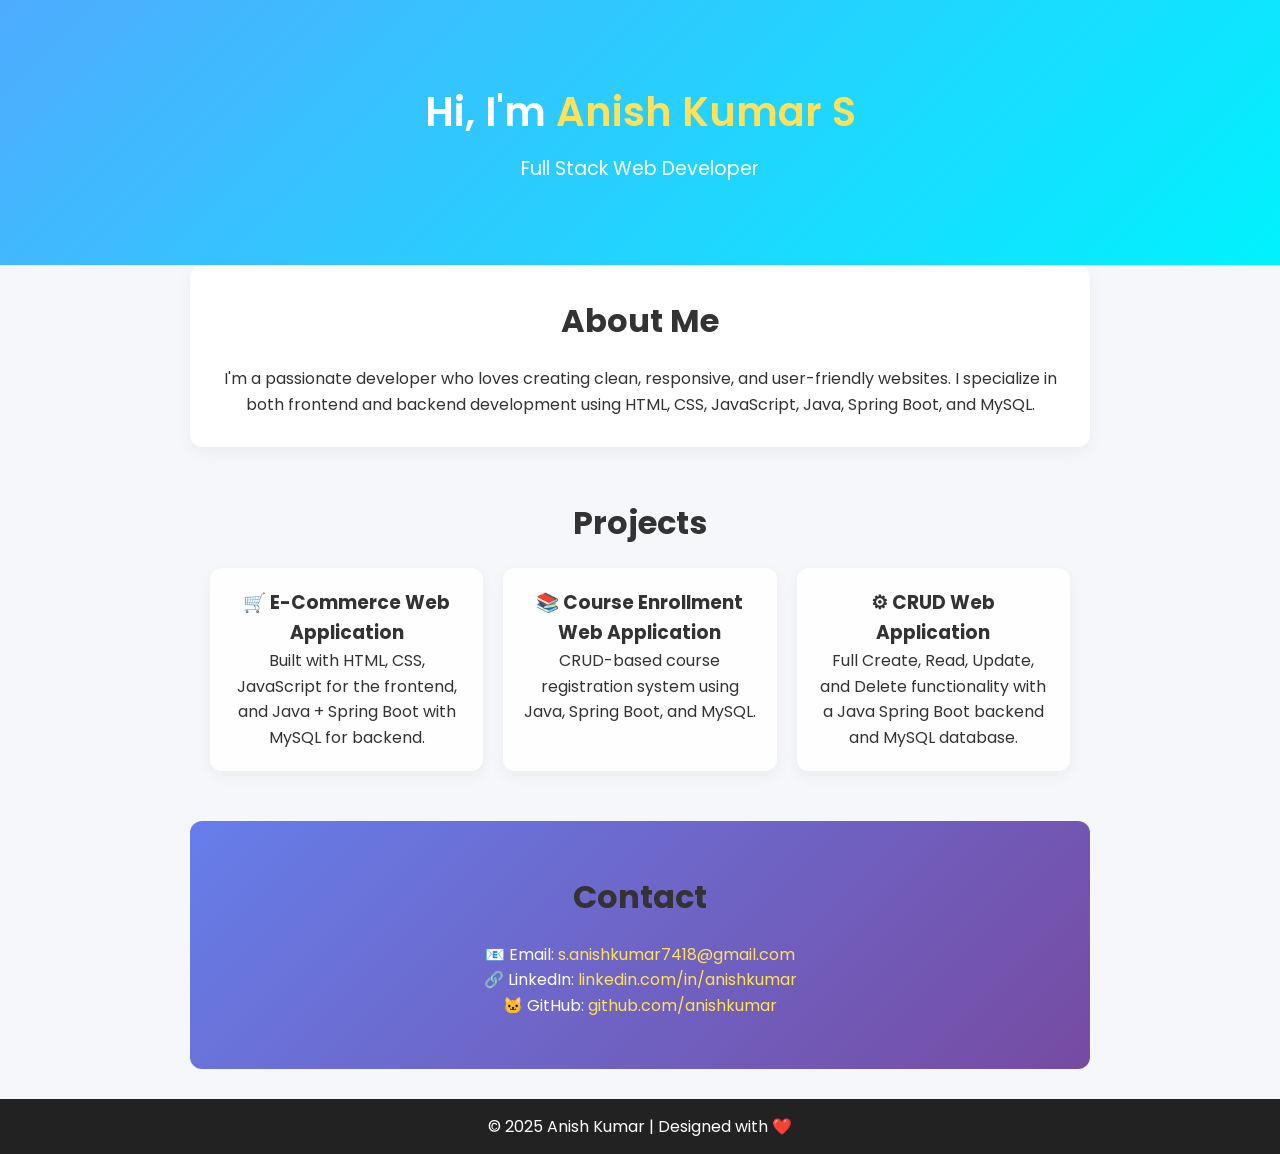
==== index.html @ a3ac61db "change" ====
<!DOCTYPE html>
<html lang="en">
<head>
  <meta charset="UTF-8" />
  <meta name="viewport" content="width=device-width, initial-scale=1.0"/>
  <title>Anish Kumar | Portfolio</title>
  <link rel="stylesheet" href="po.css" />
  <link href="https://fonts.googleapis.com/css2?family=Poppins:wght@400;600&display=swap" rel="stylesheet">
</head>
<body>

  <!-- Header -->
  <header>
    <div class="header-content">
      <h1>Hi, I'm <span>Anish Kumar S</span></h1>
      <p>Full Stack Web Developer</p>
    </div>
  </header>

  <main>
    <!-- About -->
    <section class="about fade-in">
      <h2>About Me</h2>
      <p>
        I'm a passionate developer who loves creating clean, responsive, and user-friendly websites. 
        I specialize in both frontend and backend development using HTML, CSS, JavaScript, Java, Spring Boot, and MySQL.
      </p>
    </section>

    <!-- Projects -->
    <section class="projects fade-in">
      <h2>Projects</h2>
      <div class="projects-grid">

        <div class="project-card">
          <h3>🛒 E-Commerce Web Application</h3>
          <p>Built with HTML, CSS, JavaScript for the frontend, and Java + Spring Boot with MySQL for backend.</p>
        </div>

        <div class="project-card">
          <h3>📚 Course Enrollment Web Application</h3>
          <p>CRUD-based course registration system using Java, Spring Boot, and MySQL.</p>
        </div>

         <div class="project-card">
      <h3>⚙ CRUD Web Application</h3>
      <p>Full Create, Read, Update, and Delete functionality with a Java Spring Boot backend and MySQL database.</p>
    </div>

      </div>
    </section>

    <!-- Contact -->
    <section class="contact fade-in">
      <h2>Contact</h2>
  <p>📧 Email: <a href="https://mail.google.com/mail/?view=cm&fs=1&to=s.anishkumar7418@gmail.com" target="_blank">
s.anishkumar7418@gmail.com
</a>

</p>
      <p>🔗 LinkedIn: <a href="https://www.linkedin.com/in/anish-kumar-s-661487363/" target="_blank">linkedin.com/in/anishkumar</a></p>
      <p>🐱 GitHub: <a href="#">github.com/anishkumar</a></p>
    </section>
  </main>

  <!-- Footer -->
  <footer>
    <p>&copy; 2025 Anish Kumar | Designed with ❤️</p>
  </footer>

</body>
</html>
---- po.css ----
/* Reset */
* {
  margin: 0;
  padding: 0;
  box-sizing: border-box;
}

body {
  font-family: "Poppins", sans-serif;
  background: #f5f7fa;
  color: #333;
  line-height: 1.6;
}

/* Header */
header {
  background: linear-gradient(135deg, #4facfe, #00f2fe);
  color: white;
  text-align: center;
  padding: 80px 20px;
}

header h1 {
  font-size: 2.5rem;
  font-weight: 600;
}

header span {
  color: #ffe259;
}

header p {
  font-size: 1.2rem;
  margin-top: 10px;
}

/* Sections */
section {
  padding: 50px 20px;
  max-width: 900px;
  margin: auto;
  text-align: center;
}

h2 {
  font-size: 2rem;
  margin-bottom: 20px;
  color: #333;
}

/* About */
.about {
  background: white;
  padding: 30px;
  border-radius: 12px;
  box-shadow: 0 5px 15px rgba(0,0,0,0.05);
}

/* Projects */
.projects-grid {
  display: grid;
  grid-template-columns: repeat(auto-fit, minmax(260px, 1fr));
  gap: 20px;
  margin-top: 20px;
}

.project-card {
  background: rgba(255,255,255,0.85);
  border-radius: 12px;
  padding: 20px;
  backdrop-filter: blur(8px);
  box-shadow: 0 5px 15px rgba(0,0,0,0.05);
  transition: transform 0.3s ease, box-shadow 0.3s ease;
}

.project-card:hover {
  transform: translateY(-5px);
  box-shadow: 0 8px 20px rgba(0,0,0,0.15);
}

/* Contact */
.contact {
  background: linear-gradient(135deg, #667eea, #764ba2);
  color: white;
  border-radius: 12px;
}

.contact a {
  color: #ffe259;
  text-decoration: none;
}

.contact a:hover {
  text-decoration: underline;
}

/* Footer */
footer {
  text-align: center;
  background: #222;
  color: white;
  padding: 15px;
  margin-top: 30px;
}

/* Animations */
.fade-in {
  opacity: 0;
  transform: translateY(20px);
  animation: fadeUp 1s forwards;
}

@keyframes fadeUp {
  to {
    opacity: 1;
    transform: translateY(0);
  }
}
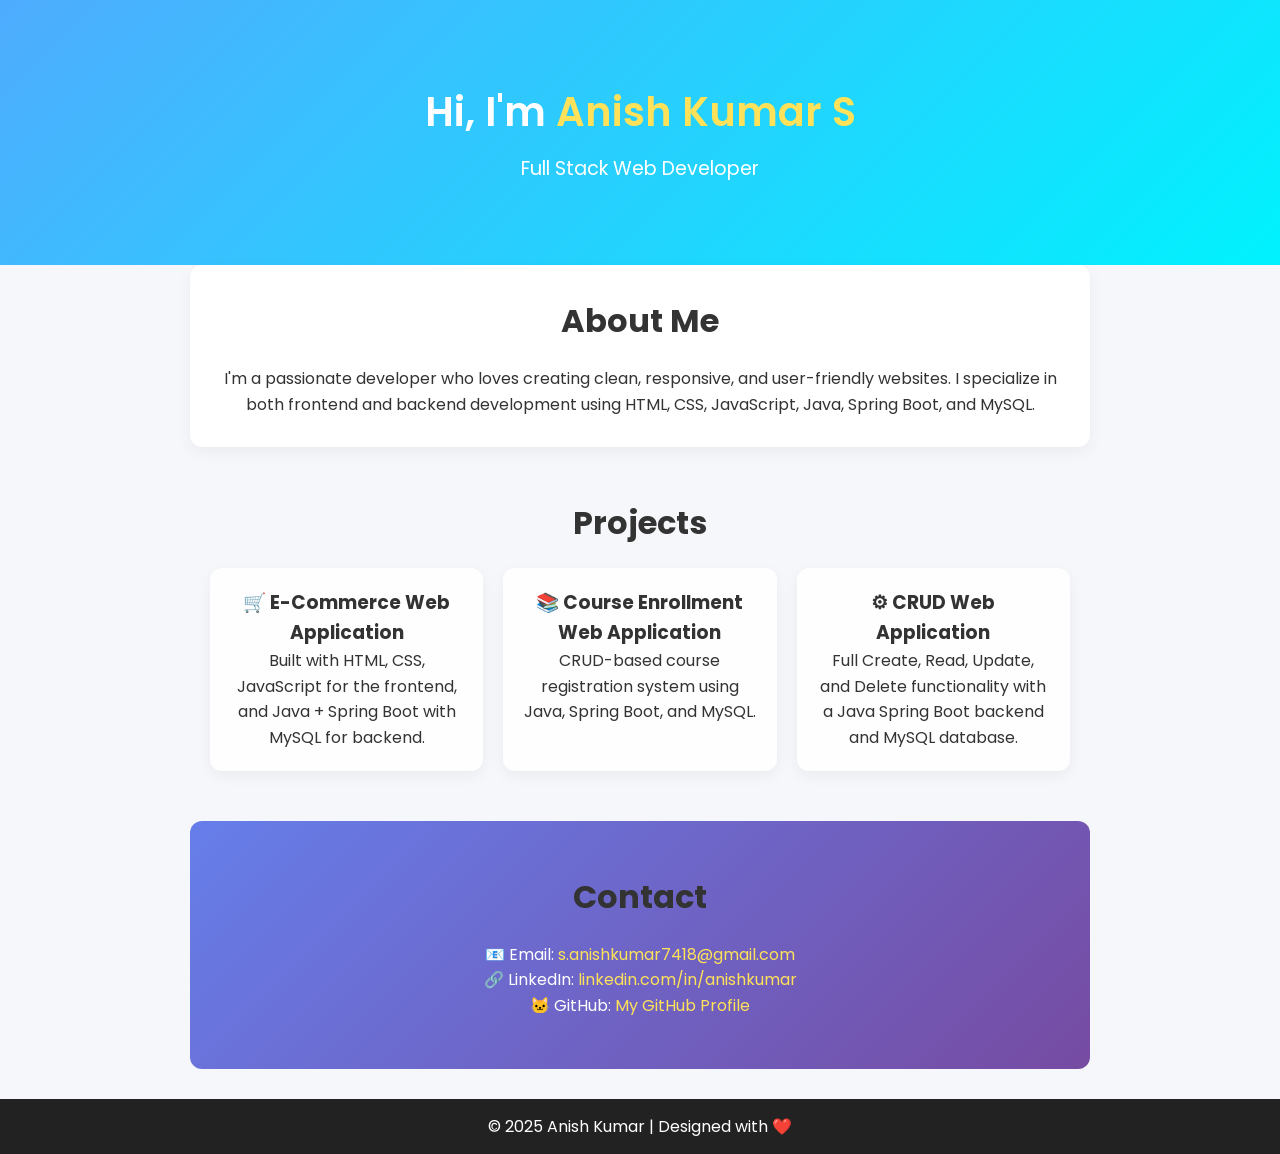
==== commit 3cfb407c: "html" ====
--- a/index.html
+++ b/index.html
@@ -4,7 +4,7 @@
   <meta charset="UTF-8" />
   <meta name="viewport" content="width=device-width, initial-scale=1.0"/>
   <title>Anish Kumar | Portfolio</title>
-  <link rel="stylesheet" href="po.css" />
+  <link rel="stylesheet" href="style.css" />
   <link href="https://fonts.googleapis.com/css2?family=Poppins:wght@400;600&display=swap" rel="stylesheet">
 </head>
 <body>
@@ -59,7 +59,7 @@
 
 </p>
       <p>🔗 LinkedIn: <a href="https://www.linkedin.com/in/anish-kumar-s-661487363/" target="_blank">linkedin.com/in/anishkumar</a></p>
-      <p>🐱 GitHub: <a href="#">github.com/anishkumar</a></p>
+      <p>🐱 GitHub: <a href=https://github.com/anishkumar7418-coder target="_blank">My GitHub Profile</a></p>
     </section>
   </main>
 
--- a/style.css
+++ b/style.css
@@ -0,0 +1,118 @@
+/* Reset */
+* {
+  margin: 0;
+  padding: 0;
+  box-sizing: border-box;
+}
+
+body {
+  font-family: "Poppins", sans-serif;
+  background: #f5f7fa;
+  color: #333;
+  line-height: 1.6;
+}
+
+/* Header */
+header {
+  background: linear-gradient(135deg, #4facfe, #00f2fe);
+  color: white;
+  text-align: center;
+  padding: 80px 20px;
+}
+
+header h1 {
+  font-size: 2.5rem;
+  font-weight: 600;
+}
+
+header span {
+  color: #ffe259;
+}
+
+header p {
+  font-size: 1.2rem;
+  margin-top: 10px;
+}
+
+/* Sections */
+section {
+  padding: 50px 20px;
+  max-width: 900px;
+  margin: auto;
+  text-align: center;
+}
+
+h2 {
+  font-size: 2rem;
+  margin-bottom: 20px;
+  color: #333;
+}
+
+/* About */
+.about {
+  background: white;
+  padding: 30px;
+  border-radius: 12px;
+  box-shadow: 0 5px 15px rgba(0,0,0,0.05);
+}
+
+/* Projects */
+.projects-grid {
+  display: grid;
+  grid-template-columns: repeat(auto-fit, minmax(260px, 1fr));
+  gap: 20px;
+  margin-top: 20px;
+}
+
+.project-card {
+  background: rgba(255,255,255,0.85);
+  border-radius: 12px;
+  padding: 20px;
+  backdrop-filter: blur(8px);
+  box-shadow: 0 5px 15px rgba(0,0,0,0.05);
+  transition: transform 0.3s ease, box-shadow 0.3s ease;
+}
+
+.project-card:hover {
+  transform: translateY(-5px);
+  box-shadow: 0 8px 20px rgba(0,0,0,0.15);
+}
+
+/* Contact */
+.contact {
+  background: linear-gradient(135deg, #667eea, #764ba2);
+  color: white;
+  border-radius: 12px;
+}
+
+.contact a {
+  color: #ffe259;
+  text-decoration: none;
+}
+
+.contact a:hover {
+  text-decoration: underline;
+}
+
+/* Footer */
+footer {
+  text-align: center;
+  background: #222;
+  color: white;
+  padding: 15px;
+  margin-top: 30px;
+}
+
+/* Animations */
+.fade-in {
+  opacity: 0;
+  transform: translateY(20px);
+  animation: fadeUp 1s forwards;
+}
+
+@keyframes fadeUp {
+  to {
+    opacity: 1;
+    transform: translateY(0);
+  }
+}
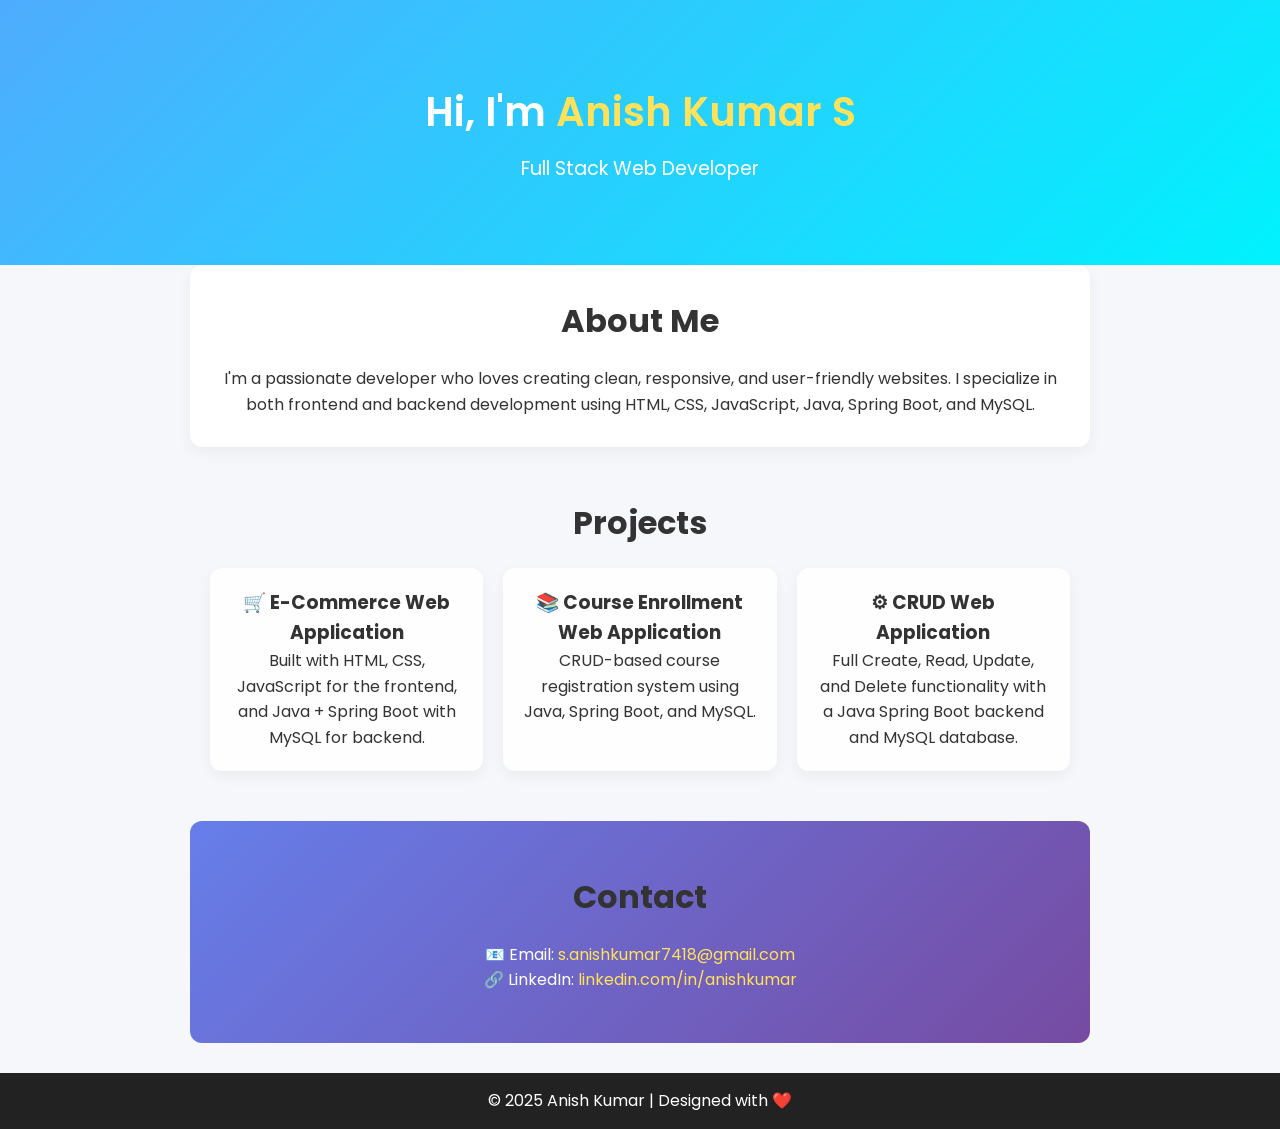
==== commit 8df711ca: "git" ====
--- a/index.html
+++ b/index.html
@@ -15,6 +15,8 @@
       <h1>Hi, I'm <span>Anish Kumar S</span></h1>
       <p>Full Stack Web Developer</p>
     </div>
+
+    
   </header>
 
   <main>
@@ -59,7 +61,7 @@
 
 </p>
       <p>🔗 LinkedIn: <a href="https://www.linkedin.com/in/anish-kumar-s-661487363/" target="_blank">linkedin.com/in/anishkumar</a></p>
-      <p>🐱 GitHub: <a href=https://github.com/anishkumar7418-coder target="_blank">My GitHub Profile</a></p>
+   
     </section>
   </main>
 
--- a/style.css
+++ b/style.css
@@ -10,6 +10,7 @@
   background: #f5f7fa;
   color: #333;
   line-height: 1.6;
+  
 }
 
 /* Header */
@@ -116,3 +117,43 @@
     transform: translateY(0);
   }
 }
+
+.buttons{
+
+  position: absolute;
+
+  left: 95%;
+  top: 22px;
+  border: solid;
+  border-radius: 10px;
+  
+ 
+  
+}
+  
+
+.light{
+
+background-color: rgb(255, 255, 255);
+ 
+  border: none;
+  padding: 15px;
+}
+
+  .dark{
+
+
+ background-color: white;
+  border: none;
+  padding: 15px;
+}
+
+.buttons img{
+
+  width: 15px;
+  height: 15px;
+ 
+}
+
+
+
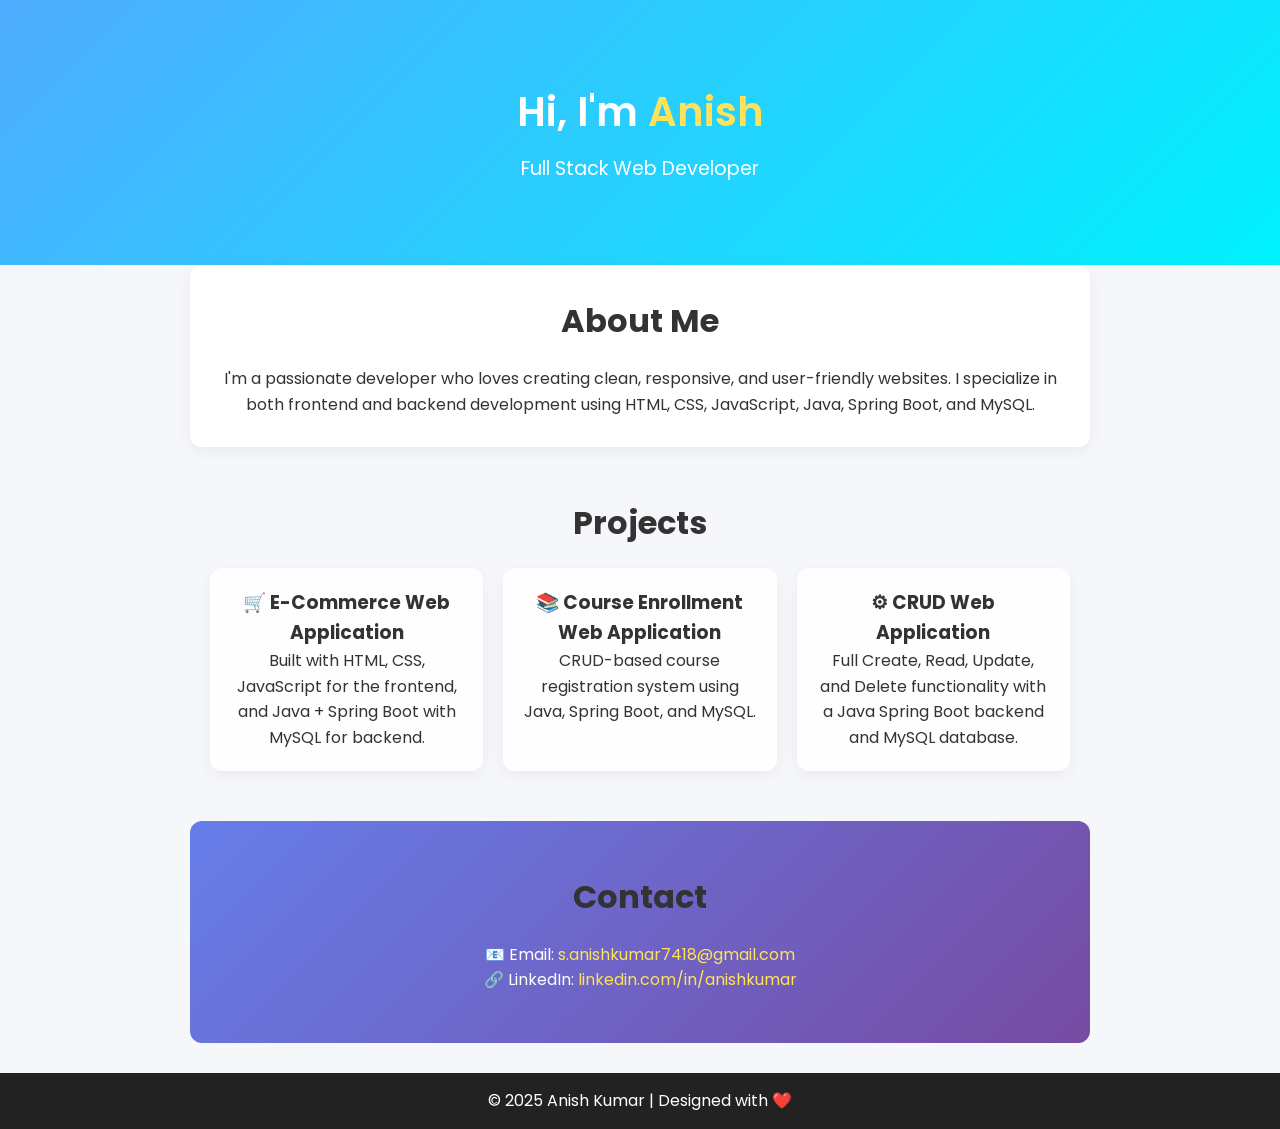
==== commit 683f1238: "change name" ====
--- a/index.html
+++ b/index.html
@@ -12,7 +12,7 @@
   <!-- Header -->
   <header>
     <div class="header-content">
-      <h1>Hi, I'm <span>Anish Kumar S</span></h1>
+      <h1>Hi, I'm <span>Anish</span></h1>
       <p>Full Stack Web Developer</p>
     </div>
 
--- a/style.css
+++ b/style.css
@@ -10,7 +10,6 @@
   background: #f5f7fa;
   color: #333;
   line-height: 1.6;
-  
 }
 
 /* Header */
@@ -117,43 +116,3 @@
     transform: translateY(0);
   }
 }
-
-.buttons{
-
-  position: absolute;
-
-  left: 95%;
-  top: 22px;
-  border: solid;
-  border-radius: 10px;
-  
- 
-  
-}
-  
-
-.light{
-
-background-color: rgb(255, 255, 255);
- 
-  border: none;
-  padding: 15px;
-}
-
-  .dark{
-
-
- background-color: white;
-  border: none;
-  padding: 15px;
-}
-
-.buttons img{
-
-  width: 15px;
-  height: 15px;
- 
-}
-
-
-
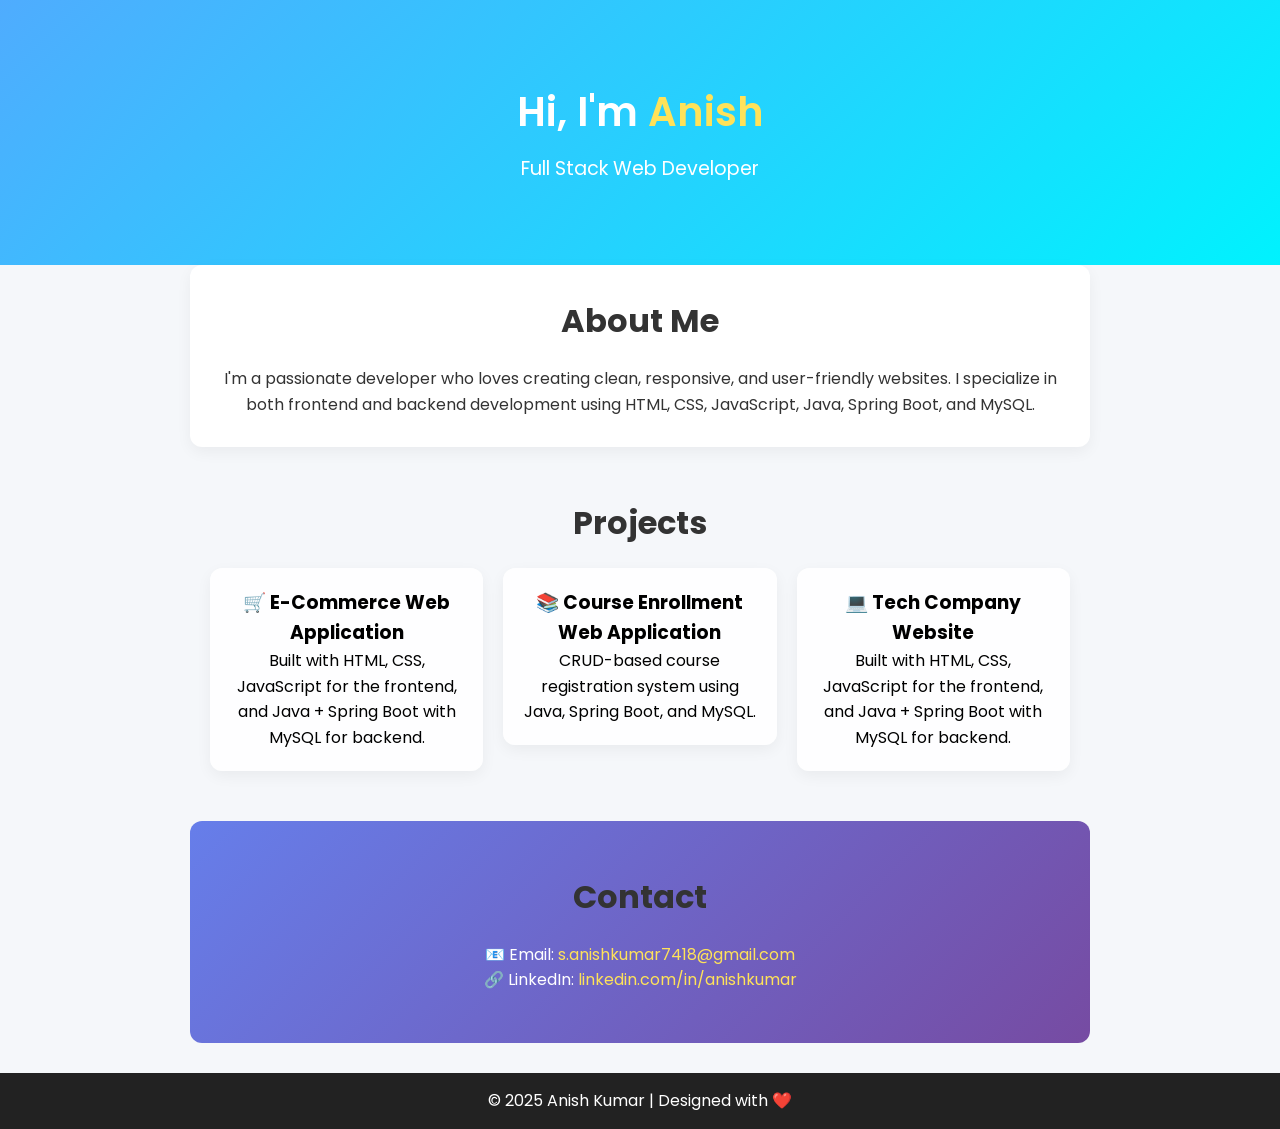
==== commit c042b8c5: "update" ====
--- a/index.html
+++ b/index.html
@@ -34,20 +34,21 @@
       <h2>Projects</h2>
       <div class="projects-grid">
 
+        <a href="">
         <div class="project-card">
           <h3>🛒 E-Commerce Web Application</h3>
           <p>Built with HTML, CSS, JavaScript for the frontend, and Java + Spring Boot with MySQL for backend.</p>
-        </div>
+        </div></a>
 
-        <div class="project-card">
+        <a href=""><div class="project-card">
           <h3>📚 Course Enrollment Web Application</h3>
           <p>CRUD-based course registration system using Java, Spring Boot, and MySQL.</p>
-        </div>
+        </div></a>
 
-         <div class="project-card">
-      <h3>⚙ CRUD Web Application</h3>
-      <p>Full Create, Read, Update, and Delete functionality with a Java Spring Boot backend and MySQL database.</p>
-    </div>
+        <a href="https://anishkumar7418-coder.github.io/Fullstack-project/"><div class="project-card" >
+      <h3>💻 Tech Company Website</h3>
+      <p>Built with HTML, CSS, JavaScript for the frontend, and Java + Spring Boot with MySQL for backend.</p>
+    </div></a>
 
       </div>
     </section>
--- a/style.css
+++ b/style.css
@@ -10,6 +10,11 @@
   background: #f5f7fa;
   color: #333;
   line-height: 1.6;
+}
+
+body a{
+  color: black;
+  text-decoration: none;
 }
 
 /* Header */
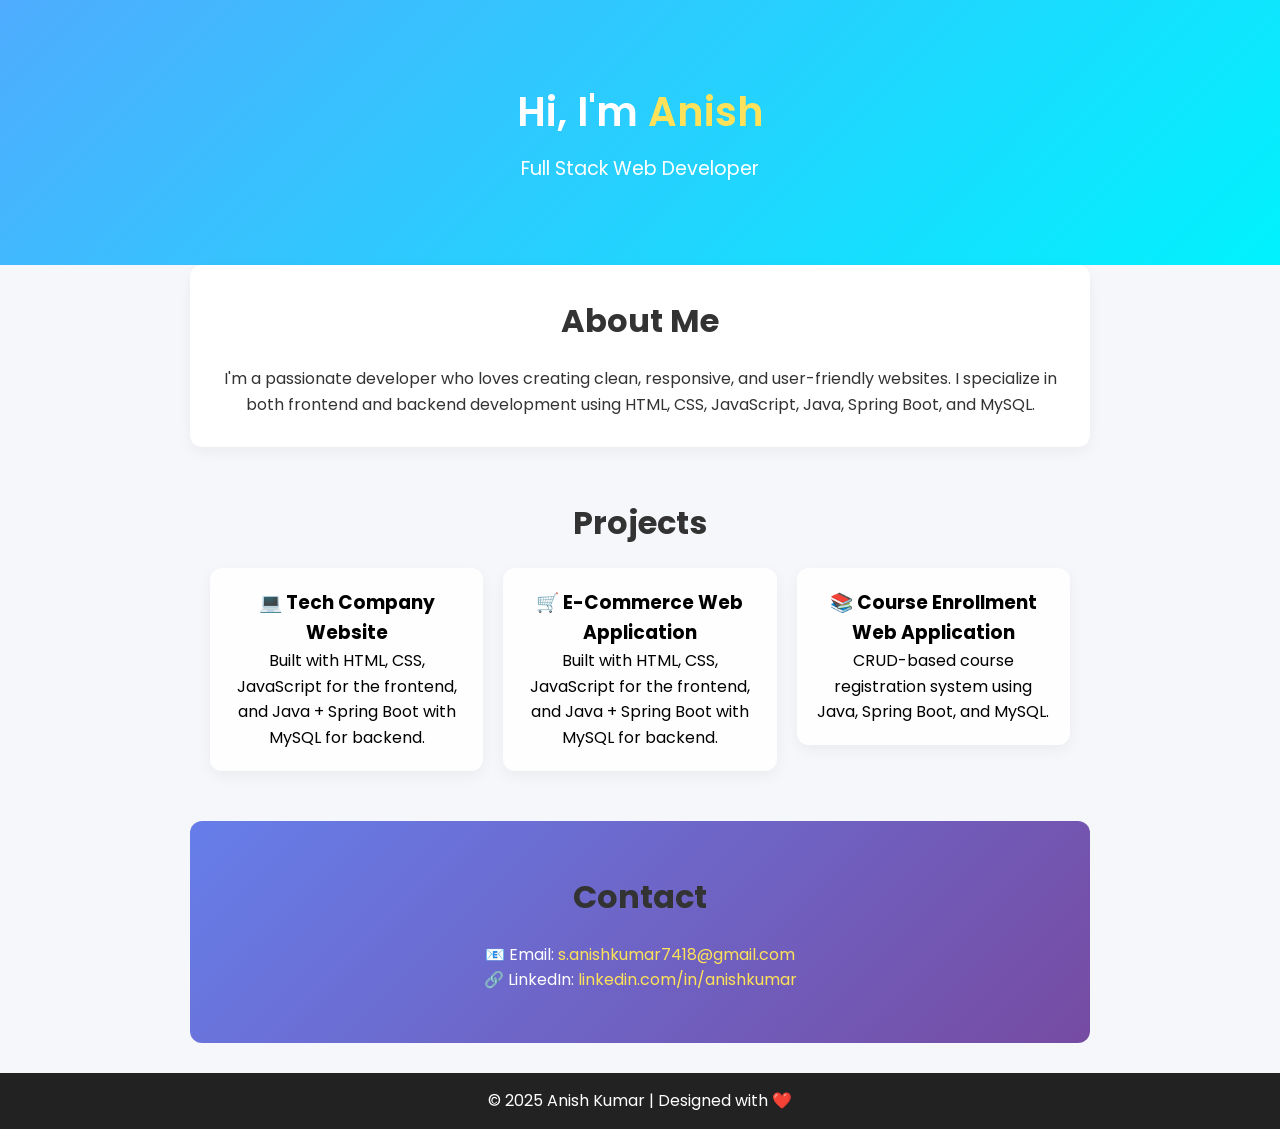
==== commit 6624c050: "update" ====
--- a/index.html
+++ b/index.html
@@ -1,12 +1,14 @@
 <!DOCTYPE html>
 <html lang="en">
+
 <head>
   <meta charset="UTF-8" />
-  <meta name="viewport" content="width=device-width, initial-scale=1.0"/>
+  <meta name="viewport" content="width=device-width, initial-scale=1.0" />
   <title>Anish Kumar | Portfolio</title>
   <link rel="stylesheet" href="style.css" />
   <link href="https://fonts.googleapis.com/css2?family=Poppins:wght@400;600&display=swap" rel="stylesheet">
 </head>
+
 <body>
 
   <!-- Header -->
@@ -16,7 +18,7 @@
       <p>Full Stack Web Developer</p>
     </div>
 
-    
+
   </header>
 
   <main>
@@ -24,7 +26,7 @@
     <section class="about fade-in">
       <h2>About Me</h2>
       <p>
-        I'm a passionate developer who loves creating clean, responsive, and user-friendly websites. 
+        I'm a passionate developer who loves creating clean, responsive, and user-friendly websites.
         I specialize in both frontend and backend development using HTML, CSS, JavaScript, Java, Spring Boot, and MySQL.
       </p>
     </section>
@@ -34,21 +36,29 @@
       <h2>Projects</h2>
       <div class="projects-grid">
 
+
+        <a href="https://anishkumar7418-coder.github.io/Fullstack-project/">
+          <div class="project-card">
+            <h3>💻 Tech Company Website</h3>
+            <p>Built with HTML, CSS, JavaScript for the frontend, and Java + Spring Boot with MySQL for backend.</p>
+          </div>
+        </a>
+
         <a href="">
-        <div class="project-card">
-          <h3>🛒 E-Commerce Web Application</h3>
-          <p>Built with HTML, CSS, JavaScript for the frontend, and Java + Spring Boot with MySQL for backend.</p>
-        </div></a>
+          <div class="project-card">
+            <h3>🛒 E-Commerce Web Application</h3>
+            <p>Built with HTML, CSS, JavaScript for the frontend, and Java + Spring Boot with MySQL for backend.</p>
+          </div>
+        </a>
 
-        <a href=""><div class="project-card">
-          <h3>📚 Course Enrollment Web Application</h3>
-          <p>CRUD-based course registration system using Java, Spring Boot, and MySQL.</p>
-        </div></a>
+        <a href="">
+          <div class="project-card">
+            <h3>📚 Course Enrollment Web Application</h3>
+            <p>CRUD-based course registration system using Java, Spring Boot, and MySQL.</p>
+          </div>
+        </a>
 
-        <a href="https://anishkumar7418-coder.github.io/Fullstack-project/"><div class="project-card" >
-      <h3>💻 Tech Company Website</h3>
-      <p>Built with HTML, CSS, JavaScript for the frontend, and Java + Spring Boot with MySQL for backend.</p>
-    </div></a>
+
 
       </div>
     </section>
@@ -56,13 +66,14 @@
     <!-- Contact -->
     <section class="contact fade-in">
       <h2>Contact</h2>
-  <p>📧 Email: <a href="https://mail.google.com/mail/?view=cm&fs=1&to=s.anishkumar7418@gmail.com" target="_blank">
-s.anishkumar7418@gmail.com
-</a>
+      <p>📧 Email: <a href="https://mail.google.com/mail/?view=cm&fs=1&to=s.anishkumar7418@gmail.com" target="_blank">
+          s.anishkumar7418@gmail.com
+        </a>
 
-</p>
-      <p>🔗 LinkedIn: <a href="https://www.linkedin.com/in/anish-kumar-s-661487363/" target="_blank">linkedin.com/in/anishkumar</a></p>
-   
+      </p>
+      <p>🔗 LinkedIn: <a href="https://www.linkedin.com/in/anish-kumar-s-661487363/"
+          target="_blank">linkedin.com/in/anishkumar</a></p>
+
     </section>
   </main>
 
@@ -72,4 +83,5 @@
   </footer>
 
 </body>
-</html>
+
+</html>
--- a/style.css
+++ b/style.css
@@ -15,6 +15,7 @@
 body a{
   color: black;
   text-decoration: none;
+  
 }
 
 /* Header */
